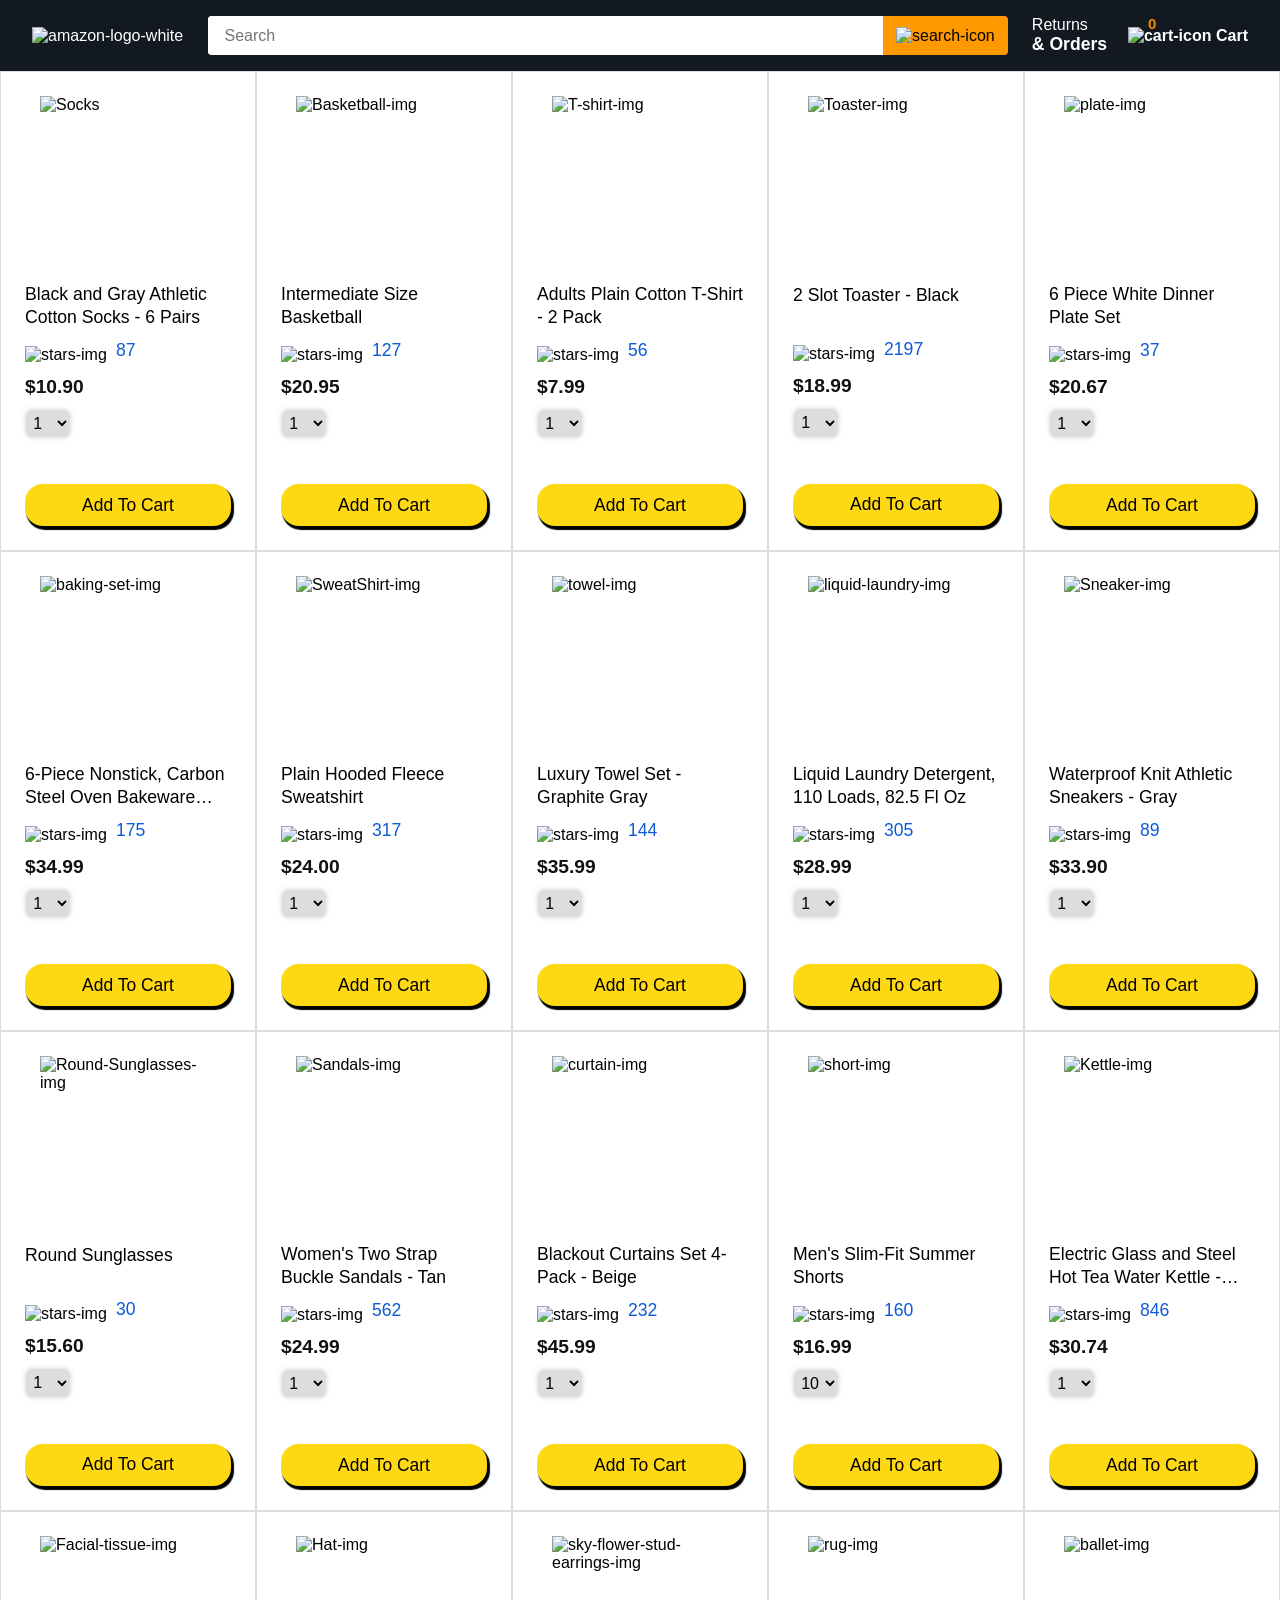
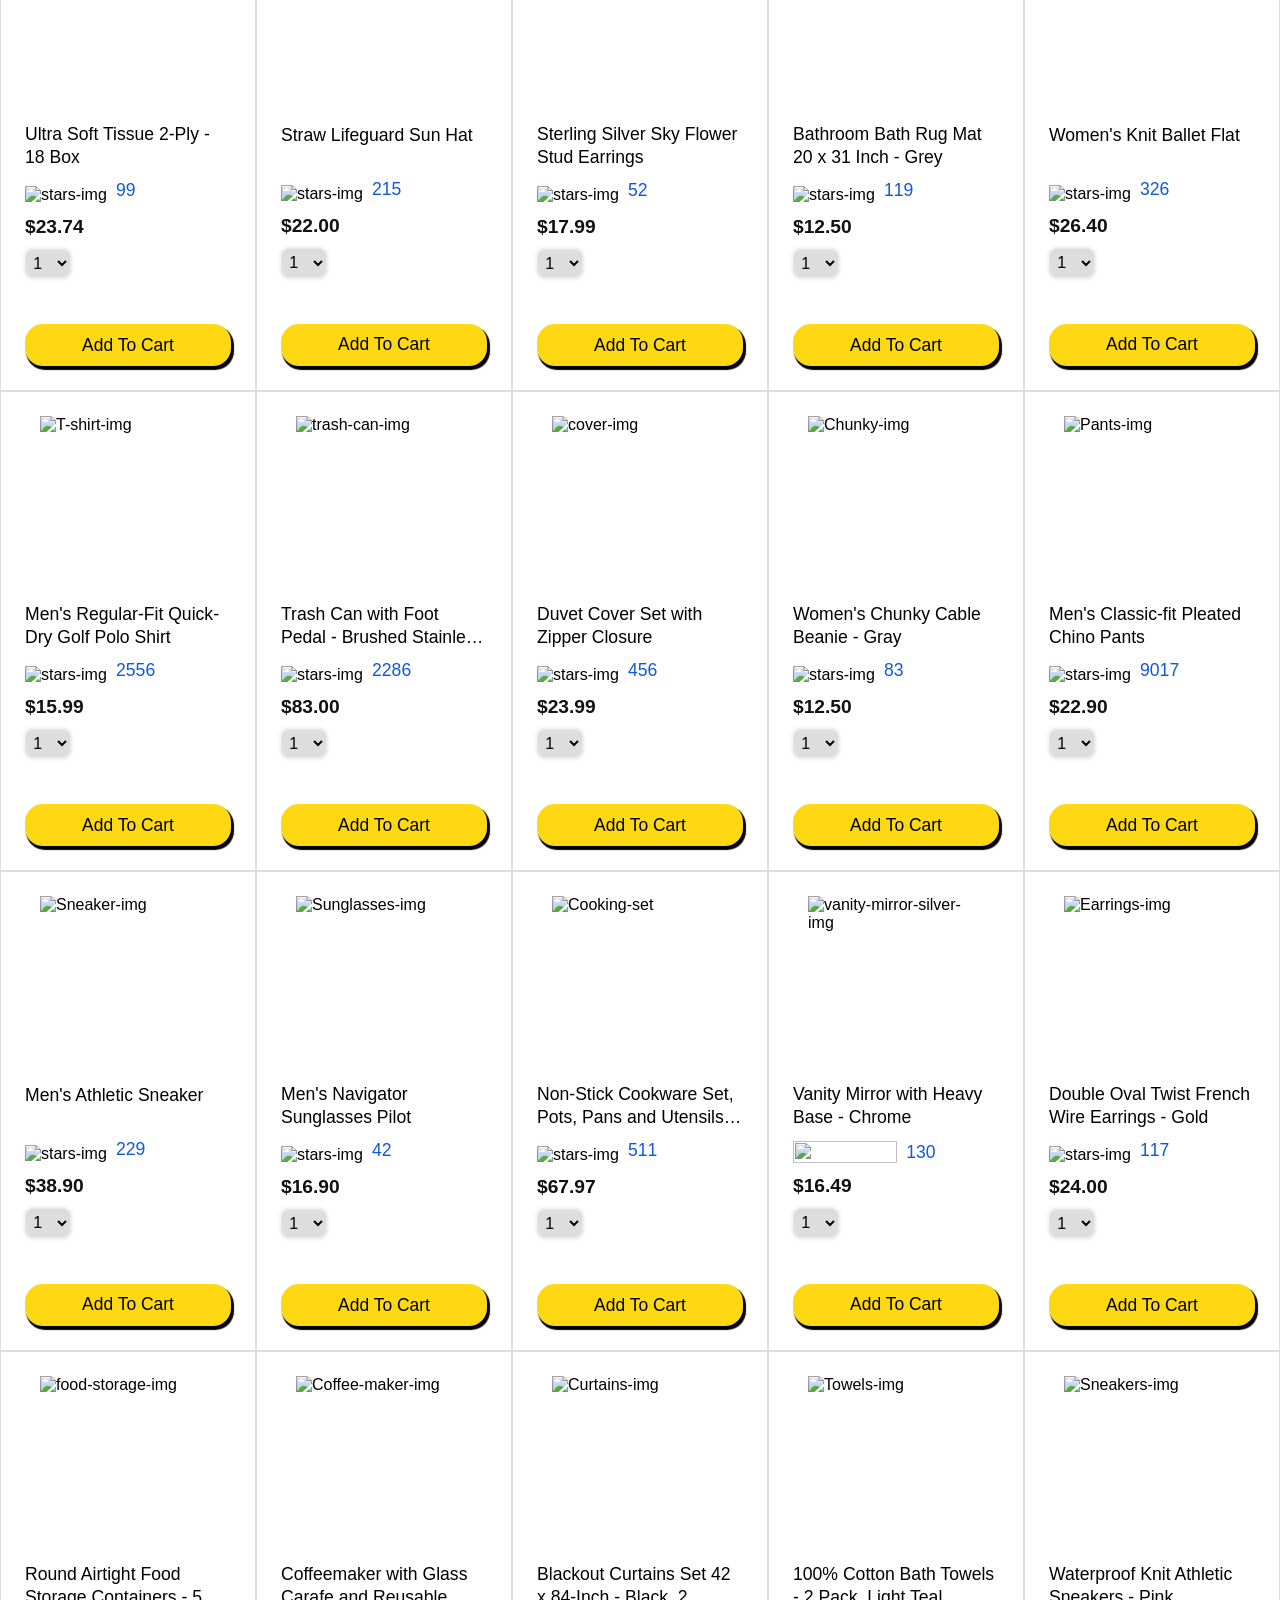
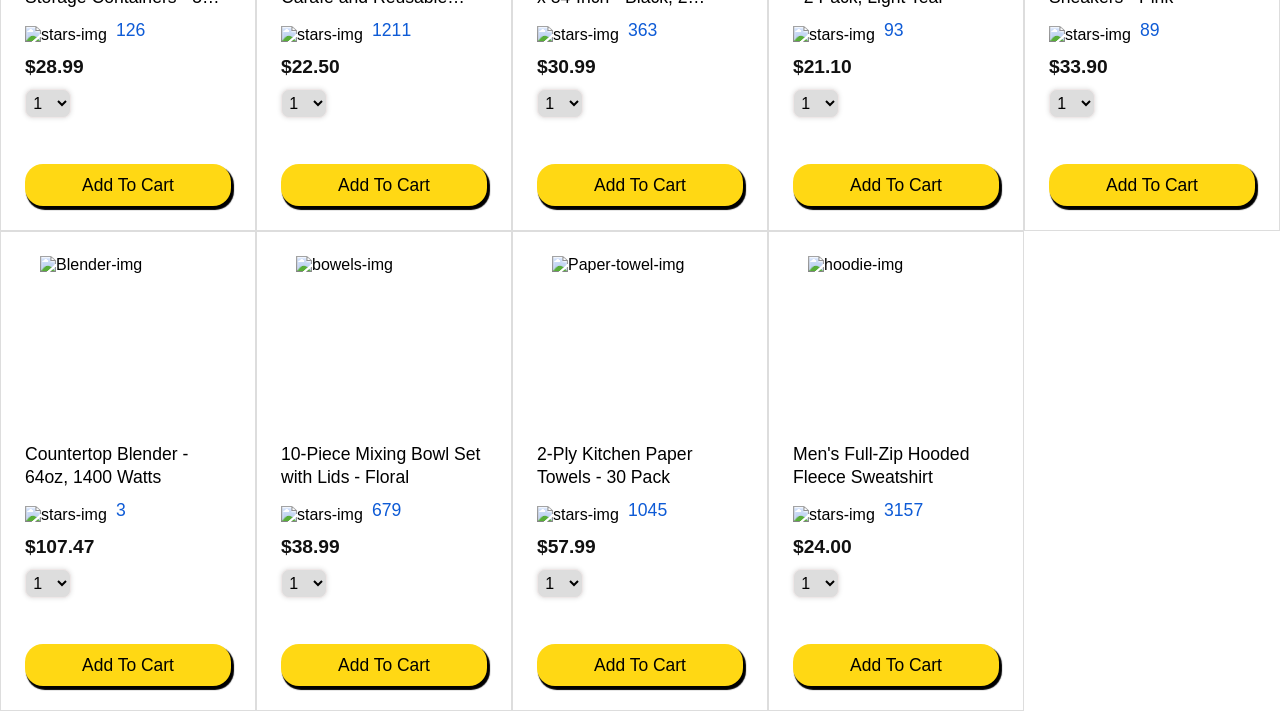
==== Amazon.html @ 8b2a402b "super simple dev amazon project" ====
<!DOCTYPE html>
<html lang="en">
<head>
    <meta charset="UTF-8">
    <meta name="viewport" content="width=device-width, initial-scale=1.0">
    <title>Amazon</title>
    <link rel="stylesheet" href="Amazon.css">
</head>
<body>
    <header>
        <a href="Amazon.html">
            <img src="https://supersimple.dev/projects/amazon/images/amazon-logo-white.png" loading="eager" alt="amazon-logo-white">
        </a>
        <div class="search-bar">
            <input type="search" name="search" placeholder="Search">
            <button>
                <img src="https://supersimple.dev/projects/amazon/images/icons/search-icon.png" loading="eager" alt="search-icon">
            </button>
        </div>
        <a href="returns.html" class="returns">
            Returns 
            <span>& Orders</span>
        </a>
        <a href="cart.html" class="cart">
            <img src="https://supersimple.dev/projects/amazon/images/icons/cart-icon.png" loading="eager" alt="cart-icon">
            <span>0</span>
            Cart
        </a>
    </header>
    <main>
        <div class="container">
            <div class="card">
                <img src="https://supersimple.dev/projects/amazon/images/products/athletic-cotton-socks-6-pairs.jpg" alt="Socks">
                <p>Black and Gray Athletic Cotton Socks - 6 Pairs</p>
                <div class="rate">
                    <img src="https://supersimple.dev/projects/amazon/images/ratings/rating-45.png" alt="stars-img">
                    <span>87</span>
                </div>
                <span>$10.90</span>
                <select>
                    <option value="1">1</option>
                    <option value="2">2</option>
                    <option value="3">3</option>
                    <option value="4">4</option>
                    <option value="5">5</option>
                    <option value="6">6</option>
                    <option value="7">7</option>
                    <option value="8">8</option>
                    <option value="9">9</option>
                    <option value="10">10</option>
                </select>
                    <button onclick="
                    addToCart();
                ">Add To Cart</button>
            </div>
            <div class="card">
                <img src="https://supersimple.dev/projects/amazon/images/products/intermediate-composite-basketball.jpg" alt="Basketball-img">
                <p>Intermediate Size Basketball</p>
                <div class="rate">
                    <img src="https://supersimple.dev/projects/amazon/images/ratings/rating-4.png" alt="stars-img">
                    <span>127</span>
                </div>
                <span>$20.95</span>
                <select>
                    <option value="1">1</option>
                    <option value="2">2</option>
                    <option value="3">3</option>
                    <option value="4">4</option>
                    <option value="5">5</option>
                    <option value="6">6</option>
                    <option value="7">7</option>
                    <option value="8">8</option>
                    <option value="9">9</option>
                    <option value="10">10</option>
                </select>
                                <button onclick="
                    addToCart();
                ">Add To Cart</button>
            </div>
            <div class="card">
                <img src="https://supersimple.dev/projects/amazon/images/products/adults-plain-cotton-tshirt-2-pack-teal.jpg" alt="T-shirt-img">
                <p>Adults Plain Cotton T-Shirt - 2 Pack</p>
                <div class="rate">
                    <img src="https://supersimple.dev/projects/amazon/images/ratings/rating-45.png" alt="stars-img">
                    <span>56</span>
                </div>
                <span>$7.99</span>
                <select>
                    <option value="1">1</option>
                    <option value="2">2</option>
                    <option value="3">3</option>
                    <option value="4">4</option>
                    <option value="5">5</option>
                    <option value="6">6</option>
                    <option value="7">7</option>
                    <option value="8">8</option>
                    <option value="9">9</option>
                    <option value="10">10</option>
                </select>
                                <button onclick="
                    addToCart();
                ">Add To Cart</button>
            </div>
            <div class="card">
                <img src="https://supersimple.dev/projects/amazon/images/products/black-2-slot-toaster.jpg" alt="Toaster-img">
                <p>2 Slot Toaster - Black</p>
                <div class="rate">
                    <img src="https://supersimple.dev/projects/amazon/images/ratings/rating-5.png" alt="stars-img">
                    <span>2197</span>
                </div>
                <span>$18.99</span>
                <select>
                    <option value="1">1</option>
                    <option value="2">2</option>
                    <option value="3">3</option>
                    <option value="4">4</option>
                    <option value="5">5</option>
                    <option value="6">6</option>
                    <option value="7">7</option>
                    <option value="8">8</option>
                    <option value="9">9</option>
                    <option value="10">10</option>
                </select>
                                <button onclick="
                    addToCart();
                ">Add To Cart</button>
            </div>
            <div class="card">
                <img src="https://supersimple.dev/projects/amazon/images/products/6-piece-white-dinner-plate-set.jpg" alt="plate-img">
                <p>6 Piece White Dinner Plate Set</p>
                <div class="rate">
                    <img src="https://supersimple.dev/projects/amazon/images/ratings/rating-4.png" alt="stars-img">
                    <span>37</span>
                </div>
                <span>$20.67</span>
                <select>
                    <option value="1">1</option>
                    <option value="2">2</option>
                    <option value="3">3</option>
                    <option value="4">4</option>
                    <option value="5">5</option>
                    <option value="6">6</option>
                    <option value="7">7</option>
                    <option value="8">8</option>
                    <option value="9">9</option>
                    <option value="10">10</option>
                </select>
                                <button onclick="
                    addToCart();
                ">Add To Cart</button>
            </div>
            <div class="card">
                <img src="https://supersimple.dev/projects/amazon/images/products/6-piece-non-stick-baking-set.webp" alt="baking-set-img">
                <p>6-Piece Nonstick, Carbon Steel Oven Bakeware Baking Set</p>
                <div class="rate">
                    <img src="https://supersimple.dev/projects/amazon/images/ratings/rating-45.png" alt="stars-img">
                    <span>175</span>
                </div>
                <span>$34.99</span>
                <select>
                    <option value="1">1</option>
                    <option value="2">2</option>
                    <option value="3">3</option>
                    <option value="4">4</option>
                    <option value="5">5</option>
                    <option value="6">6</option>
                    <option value="7">7</option>
                    <option value="8">8</option>
                    <option value="9">9</option>
                    <option value="10">10</option>
                </select>
                                <button onclick="
                    addToCart();
                ">Add To Cart</button>
            </div>
            <div class="card">
                <img src="https://supersimple.dev/projects/amazon/images/products/plain-hooded-fleece-sweatshirt-yellow.jpg" loading="lazy" alt="SweatShirt-img">
                <p>Plain Hooded Fleece Sweatshirt</p>
                <div class="rate">
                    <img src="https://supersimple.dev/projects/amazon/images/ratings/rating-45.png" loading="lazy" alt="stars-img">
                    <span>317</span>
                </div>
                <span>$24.00</span>
                <select>
                    <option value="1">1</option>
                    <option value="2">2</option>
                    <option value="3">3</option>
                    <option value="4">4</option>
                    <option value="5">5</option>
                    <option value="6">6</option>
                    <option value="7">7</option>
                    <option value="8">8</option>
                    <option value="9">9</option>
                    <option value="10">10</option>
                </select>
                                <button onclick="
                    addToCart();
                ">Add To Cart</button>
            </div>
            <div class="card">
                <img src="https://supersimple.dev/projects/amazon/images/products/luxury-tower-set-6-piece.jpg" loading="lazy" alt="towel-img">
                <p>Luxury Towel Set - Graphite Gray</p>
                <div class="rate">
                    <img src="https://supersimple.dev/projects/amazon/images/ratings/rating-45.png" loading="lazy" alt="stars-img">
                    <span>144</span>
                </div>
                <span>$35.99</span>
                <select>
                    <option value="1">1</option>
                    <option value="2">2</option>
                    <option value="3">3</option>
                    <option value="4">4</option>
                    <option value="5">5</option>
                    <option value="6">6</option>
                    <option value="7">7</option>
                    <option value="8">8</option>
                    <option value="9">9</option>
                    <option value="10">10</option>
                </select>
                                <button onclick="
                    addToCart();
                ">Add To Cart</button>
            </div>
            <div class="card">
                <img src="https://supersimple.dev/projects/amazon/images/products/liquid-laundry-detergent-plain.jpg" alt="liquid-laundry-img" loading="lazy">
                <p>Liquid Laundry Detergent, 110 Loads, 82.5 Fl Oz</p>
                <div class="rate">
                    <img src="https://supersimple.dev/projects/amazon/images/ratings/rating-45.png" alt="stars-img" loading="lazy">
                    <span>305</span>
                </div>
                <span>$28.99</span>
                <select>
                    <option value="1">1</option>
                    <option value="2">2</option>
                    <option value="3">3</option>
                    <option value="4">4</option>
                    <option value="5">5</option>
                    <option value="6">6</option>
                    <option value="7">7</option>
                    <option value="8">8</option>
                    <option value="9">9</option>
                    <option value="10">10</option>
                </select>
                                <button onclick="
                    addToCart();
                ">Add To Cart</button>
            </div>
            <div class="card">
                <img src="https://supersimple.dev/projects/amazon/images/products/knit-athletic-sneakers-gray.jpg" loading="lazy" alt="Sneaker-img">
                <p>Waterproof Knit Athletic Sneakers - Gray</p>
                <div class="rate">
                    <img src="https://supersimple.dev/projects/amazon/images/ratings/rating-4.png" alt="stars-img" loading="lazy">
                    <span>89</span>
                </div>
                <span>$33.90</span>
                <select>
                    <option value="1">1</option>
                    <option value="2">2</option>
                    <option value="3">3</option>
                    <option value="4">4</option>
                    <option value="5">5</option>
                    <option value="6">6</option>
                    <option value="7">7</option>
                    <option value="8">8</option>
                    <option value="9">9</option>
                    <option value="10">10</option>
                </select>
                    <button onclick="
                    addToCart();
                ">Add To Cart</button>
            </div>
            <div class="card">
                <img src="https://supersimple.dev/projects/amazon/images/products/round-sunglasses-black.jpg" loading="lazy" alt="Round-Sunglasses-img">
                <p>Round Sunglasses</p>
                <div class="rate">
                    <img src="https://supersimple.dev/projects/amazon/images/ratings/rating-45.png" loading="lazy" alt="stars-img">
                    <span>30</span>
                </div>
                <span>$15.60</span>
                <select>
                    <option value="1">1</option>
                    <option value="2">2</option>
                    <option value="3">3</option>
                    <option value="4">4</option>
                    <option value="5">5</option>
                    <option value="6">6</option>
                    <option value="7">7</option>
                    <option value="8">8</option>
                    <option value="9">9</option>
                    <option value="10">10</option>
                </select>
                                <button onclick="
                    addToCart();
                ">Add To Cart</button>
            </div>
            <div class="card">
                <img src="https://supersimple.dev/projects/amazon/images/products/women-beach-sandals.jpg" loading="lazy" alt="Sandals-img">
                <p>Women's Two Strap Buckle Sandals - Tan</p>
                <div class="rate">
                    <img src="https://supersimple.dev/projects/amazon/images/ratings/rating-45.png" loading="lazy" alt="stars-img">
                    <span>562</span>
                </div>
                <span>$24.99</span>
                <select>
                    <option value="1">1</option>
                    <option value="2">2</option>
                    <option value="3">3</option>
                    <option value="4">4</option>
                    <option value="5">5</option>
                    <option value="6">6</option>
                    <option value="7">7</option>
                    <option value="8">8</option>
                    <option value="9">9</option>
                    <option value="10">10</option>
                </select>
                                <button onclick="
                    addToCart();
                ">Add To Cart</button>
            </div>
            <div class="card appear">
                <img src="https://supersimple.dev/projects/amazon/images/products/blackout-curtain-set-beige.webp" loading="lazy" alt="curtain-img">
                <p>Blackout Curtains Set 4-Pack - Beige</p>
                <div class="rate">
                    <img src="https://supersimple.dev/projects/amazon/images/ratings/rating-45.png" loading="lazy" alt="stars-img">
                    <span>232</span>
                </div>
                <span>$45.99</span>
                <select>
                    <option value="1">1</option>
                    <option value="2">2</option>
                    <option value="3">3</option>
                    <option value="4">4</option>
                    <option value="5">5</option>
                    <option value="6">6</option>
                    <option value="7">7</option>
                    <option value="8">8</option>
                    <option value="9">9</option>
                    <option value="10">10</option>
                </select>
                                <button onclick="
                    addToCart();
                ">Add To Cart</button>
            </div>
            <div class="card appear">
                <img src="https://supersimple.dev/projects/amazon/images/products/men-slim-fit-summer-shorts-gray.jpg" loading="lazy" alt="short-img">
                <p>Men's Slim-Fit Summer Shorts</p>
                <div class="rate">
                    <img src="https://supersimple.dev/projects/amazon/images/ratings/rating-4.png" loading="lazy" alt="stars-img">
                    <span>160</span>
                </div>
                <span>$16.99</span>
                <select>
                    <option value="1">10</option>
                    <option value="2">10</option>
                    <option value="3">10</option>
                    <option value="4">10</option>
                    <option value="5">10</option>
                    <option value="6">10</option>
                    <option value="7">10</option>
                    <option value="8">10</option>
                    <option value="9">10</option>
                    <option value="10">10</option>
                </select>
                                <button onclick="
                    addToCart();
                ">Add To Cart</button>
            </div>
            <div class="card appear">
                <img src="https://supersimple.dev/projects/amazon/images/products/electric-glass-and-steel-hot-water-kettle.webp" alt="Kettle-img" loading="lazy">
                <p>Electric Glass and Steel Hot Tea Water Kettle - 1.7-Liter</p>
                <div class="rate">
                    <img src="https://supersimple.dev/projects/amazon/images/ratings/rating-5.png" loading="lazy" alt="stars-img">
                    <span>846</span>
                </div>
                <span>$30.74</span>
                <select>
                    <option value="1">1</option>
                    <option value="2">2</option>
                    <option value="3">3</option>
                    <option value="4">4</option>
                    <option value="5">5</option>
                    <option value="6">6</option>
                    <option value="7">7</option>
                    <option value="8">8</option>
                    <option value="9">9</option>
                    <option value="10">10</option>
                </select>
                    <button onclick="
                    addToCart();
                ">Add To Cart</button>
            </div>
            <div class="card appear">
                <img src="https://supersimple.dev/projects/amazon/images/products/facial-tissue-2-ply-18-boxes.jpg" alt="Facial-tissue-img" loading="lazy">
                <p>Ultra Soft Tissue 2-Ply - 18 Box</p>
                <div class="rate">
                    <img src="https://supersimple.dev/projects/amazon/images/ratings/rating-4.png" loading="lazy" alt="stars-img">
                    <span>99</span>
                </div>
                <span>$23.74</span>
                <select>
                    <option value="1">1</option>
                    <option value="2">2</option>
                    <option value="3">3</option>
                    <option value="4">4</option>
                    <option value="5">5</option>
                    <option value="6">6</option>
                    <option value="7">7</option>
                    <option value="8">8</option>
                    <option value="9">9</option>
                    <option value="10">10</option>
                </select>
                    <button onclick="
                    addToCart();
                ">Add To Cart</button>
            </div>
            <div class="card appear">
                <img src="https://supersimple.dev/projects/amazon/images/products/straw-sunhat.webp" loading="lazy" alt="Hat-img">
                <p>Straw Lifeguard Sun Hat</p>
                <div class="rate">
                    <img src="https://supersimple.dev/projects/amazon/images/ratings/rating-4.png" loading="lazy" alt="stars-img">
                    <span>215</span>
                </div>
                <span>$22.00</span>
                <select>
                    <option value="1">1</option>
                    <option value="2">2</option>
                    <option value="3">3</option>
                    <option value="4">4</option>
                    <option value="5">5</option>
                    <option value="6">6</option>
                    <option value="7">7</option>
                    <option value="8">8</option>
                    <option value="9">9</option>
                    <option value="10">10</option>
                </select>
                    <button onclick="
                    addToCart();
                ">Add To Cart</button>
            </div>
            <div class="card appear">
                <img src="https://supersimple.dev/projects/amazon/images/products/sky-flower-stud-earrings.webp" alt="sky-flower-stud-earrings-img" loading="lazy">
                <p>Sterling Silver Sky Flower Stud Earrings</p>
                <div class="rate">
                    <img src="https://supersimple.dev/projects/amazon/images/ratings/rating-45.png" loading="lazy" alt="stars-img">
                    <span>52</span>
                </div>
                <span>$17.99</span>
                <select>
                    <option value="1">1</option>
                    <option value="2">2</option>
                    <option value="3">3</option>
                    <option value="4">4</option>
                    <option value="5">5</option>
                    <option value="6">6</option>
                    <option value="7">7</option>
                    <option value="8">8</option>
                    <option value="9">9</option>
                    <option value="10">10</option>
                </select>
                    <button onclick="
                    addToCart();
                ">Add To Cart</button>
            </div>
            <div class="card appear">
                <img src="https://supersimple.dev/projects/amazon/images/products/bathroom-rug.jpg" loading="lazy" alt="rug-img">
                <p>Bathroom Bath Rug Mat 20 x 31 Inch - Grey</p>
                <div class="rate">
                    <img src="https://supersimple.dev/projects/amazon/images/ratings/rating-45.png" loading="lazy" alt="stars-img">
                    <span>119</span>
                </div>
                <span>$12.50</span>
                <select>
                    <option value="1">1</option>
                    <option value="2">2</option>
                    <option value="3">3</option>
                    <option value="4">4</option>
                    <option value="5">5</option>
                    <option value="6">6</option>
                    <option value="7">7</option>
                    <option value="8">8</option>
                    <option value="9">9</option>
                    <option value="10">10</option>
                </select>
                                <button onclick="
                    addToCart();
                ">Add To Cart</button>
            </div>
            <div class="card appear">
                <img src="https://supersimple.dev/projects/amazon/images/products/women-knit-ballet-flat-black.jpg" loading="lazy" alt="ballet-img">
                <p>Women's Knit Ballet Flat</p>
                <div class="rate">
                    <img src="https://supersimple.dev/projects/amazon/images/ratings/rating-4.png" loading="lazy" alt="stars-img">
                    <span>326</span>
                </div>
                <span>$26.40</span>
                <select>
                    <option value="1">1</option>
                    <option value="2">2</option>
                    <option value="3">3</option>
                    <option value="4">4</option>
                    <option value="5">5</option>
                    <option value="6">6</option>
                    <option value="7">7</option>
                    <option value="8">8</option>
                    <option value="9">9</option>
                    <option value="10">10</option>
                </select>
                                <button onclick="
                    addToCart();
                ">Add To Cart</button>
            </div>
            <div class="card appear">
                <img src="https://supersimple.dev/projects/amazon/images/products/men-golf-polo-t-shirt-blue.jpg" loading="lazy" alt="T-shirt-img">
                <p>Men's Regular-Fit Quick-Dry Golf Polo Shirt</p>
                <div class="rate">
                    <img src="https://supersimple.dev/projects/amazon/images/ratings/rating-45.png" loading="lazy" alt="stars-img">
                    <span>2556</span>
                </div>
                <span>$15.99</span>
                <select>
                    <option value="1">1</option>
                    <option value="2">2</option>
                    <option value="3">3</option>
                    <option value="4">4</option>
                    <option value="5">5</option>
                    <option value="6">6</option>
                    <option value="7">7</option>
                    <option value="8">8</option>
                    <option value="9">9</option>
                    <option value="10">10</option>
                </select>
                                <button onclick="
                    addToCart();
                ">Add To Cart</button>
            </div>
            <div class="card appear">
                <img src="https://supersimple.dev/projects/amazon/images/products/trash-can-with-foot-pedal-50-liter.jpg" alt="trash-can-img" loading="lazy">
                <p>Trash Can with Foot Pedal - Brushed Stainless Steel</p>
                <div class="rate">
                    <img src="https://supersimple.dev/projects/amazon/images/ratings/rating-45.png" loading="lazy" alt="stars-img">
                    <span>2286</span>
                </div>
                <span>$83.00</span>
                <select>
                    <option value="1">1</option>
                    <option value="2">2</option>
                    <option value="3">3</option>
                    <option value="4">4</option>
                    <option value="5">5</option>
                    <option value="6">6</option>
                    <option value="7">7</option>
                    <option value="8">8</option>
                    <option value="9">9</option>
                    <option value="10">10</option>
                </select>
                                <button onclick="
                    addToCart();
                ">Add To Cart</button>
            </div>
            <div class="card appear">
                <img src="https://supersimple.dev/projects/amazon/images/products/duvet-cover-set-blue-twin.jpg" loading="lazy" alt="cover-img">
                <p>Duvet Cover Set with Zipper Closure</p>
                <div class="rate">
                    <img src="https://supersimple.dev/projects/amazon/images/ratings/rating-4.png" loading="lazy" alt="stars-img">
                    <span>456</span>
                </div>
                <span>$23.99</span>
                <select>
                    <option value="1">1</option>
                    <option value="2">2</option>
                    <option value="3">3</option>
                    <option value="4">4</option>
                    <option value="5">5</option>
                    <option value="6">6</option>
                    <option value="7">7</option>
                    <option value="8">8</option>
                    <option value="9">9</option>
                    <option value="10">10</option>
                </select>
                                <button onclick="
                    addToCart();
                ">Add To Cart</button>
            </div>
            <div class="card appear">
                <img src="https://supersimple.dev/projects/amazon/images/products/women-chunky-beanie-gray.webp" loading="lazy" alt="Chunky-img">
                <p>Women's Chunky Cable Beanie - Gray</p>
                <div class="rate">
                    <img src="https://supersimple.dev/projects/amazon/images/ratings/rating-5.png" loading="lazy" alt="stars-img">
                    <span>83</span>
                </div>
                <span>$12.50</span>
                <select>
                    <option value="1">1</option>
                    <option value="2">2</option>
                    <option value="3">3</option>
                    <option value="4">4</option>
                    <option value="5">5</option>
                    <option value="6">6</option>
                    <option value="7">7</option>
                    <option value="8">8</option>
                    <option value="9">9</option>
                    <option value="10">10</option>
                </select>
                                <button onclick="
                    addToCart();
                ">Add To Cart</button>
            </div>
            <div class="card appear">
                <img src="https://supersimple.dev/projects/amazon/images/products/men-chino-pants-beige.jpg" loading="lazy" alt="Pants-img">
                <p>Men's Classic-fit Pleated Chino Pants</p>
                <div class="rate">
                    <img src="https://supersimple.dev/projects/amazon/images/ratings/rating-45.png" loading="lazy" alt="stars-img">
                    <span>9017</span>
                </div>
                <span>$22.90</span>
                <select>
                    <option value="1">1</option>
                    <option value="2">2</option>
                    <option value="3">3</option>
                    <option value="4">4</option>
                    <option value="5">5</option>
                    <option value="6">6</option>
                    <option value="7">7</option>
                    <option value="8">8</option>
                    <option value="9">9</option>
                    <option value="10">10</option>
                </select>
                                <button onclick="
                    addToCart();
                ">Add To Cart</button>
            </div>
            <div class="card appear">
                <img src="https://supersimple.dev/projects/amazon/images/products/men-athletic-shoes-green.jpg" loading="lazy" alt="Sneaker-img">
                <p>Men's Athletic Sneaker</p>
                <div class="rate">
                    <img src="https://supersimple.dev/projects/amazon/images/ratings/rating-4.png" loading="lazy" alt="stars-img">
                    <span>229</span>
                </div>
                <span>$38.90</span>
                <select>
                    <option value="1">1</option>
                    <option value="2">2</option>
                    <option value="3">3</option>
                    <option value="4">4</option>
                    <option value="5">5</option>
                    <option value="6">6</option>
                    <option value="7">7</option>
                    <option value="8">8</option>
                    <option value="9">9</option>
                    <option value="10">10</option>
                </select>
                                <button onclick="
                    addToCart();
                ">Add To Cart</button>
            </div>
            <div class="card appear">
                <img src="https://supersimple.dev/projects/amazon/images/products/men-navigator-sunglasses-brown.jpg" alt="Sunglasses-img" loading="lazy">
                <p>Men's Navigator Sunglasses Pilot</p>
                <div class="rate">
                    <img src="https://supersimple.dev/projects/amazon/images/ratings/rating-35.png" loading="lazy" alt="stars-img">
                    <span>42</span>
                </div>
                <span>$16.90</span>
                <select>
                    <option value="1">1</option>
                    <option value="2">2</option>
                    <option value="3">3</option>
                    <option value="4">4</option>
                    <option value="5">5</option>
                    <option value="6">6</option>
                    <option value="7">7</option>
                    <option value="8">8</option>
                    <option value="9">9</option>
                    <option value="10">10</option>
                </select>
                                <button onclick="
                    addToCart();
                ">Add To Cart</button>
            </div>
            <div class="card appear">
                <img src="https://supersimple.dev/projects/amazon/images/products/non-stick-cooking-set-15-pieces.webp" alt="Cooking-set" loading="lazy">
                <p>Non-Stick Cookware Set, Pots, Pans and Utensils - 15 Pieces</p>
                <div class="rate">
                    <img src="https://supersimple.dev/projects/amazon/images/ratings/rating-45.png" loading="lazy" alt="stars-img">
                    <span>511</span>
                </div>
                <span>$67.97</span>
                <select>
                    <option value="1">1</option>
                    <option value="2">2</option>
                    <option value="3">3</option>
                    <option value="4">4</option>
                    <option value="5">5</option>
                    <option value="6">6</option>
                    <option value="7">7</option>
                    <option value="8">8</option>
                    <option value="9">9</option>
                    <option value="10">10</option>
                </select>
                                <button onclick="
                    addToCart();
                ">Add To Cart</button>
            </div>
            <div class="card appear">
                <img src="https://supersimple.dev/projects/amazon/images/products/vanity-mirror-silver.jpg" alt="vanity-mirror-silver-img" loading="lazy">
                <p>Vanity Mirror with Heavy Base - Chrome</p>
                <div class="rate">
                    <img src="https://supersimple.dev/projects/amazon/images/ratings/rating-45.png" loading="lazy" alt="">
                    <span>130</span>
                </div>
                <span>$16.49</span>
                <select>
                    <option value="1">1</option>
                    <option value="2">2</option>
                    <option value="3">3</option>
                    <option value="4">4</option>
                    <option value="5">5</option>
                    <option value="6">6</option>
                    <option value="7">7</option>
                    <option value="8">8</option>
                    <option value="9">9</option>
                    <option value="10">10</option>
                </select>
                                <button onclick="
                    addToCart();
                ">Add To Cart</button>
            </div>
            <div class="card appear">
                <img src="https://supersimple.dev/projects/amazon/images/products/double-elongated-twist-french-wire-earrings.webp" alt="Earrings-img" loading="lazy">
                <p>Double Oval Twist French Wire Earrings - Gold</p>
                <div class="rate">
                    <img src="https://supersimple.dev/projects/amazon/images/ratings/rating-45.png" loading="lazy" alt="stars-img">
                    <span>117</span>
                </div>
                <span>$24.00</span>
                <select>
                    <option value="1">1</option>
                    <option value="2">2</option>
                    <option value="3">3</option>
                    <option value="4">4</option>
                    <option value="5">5</option>
                    <option value="6">6</option>
                    <option value="7">7</option>
                    <option value="8">8</option>
                    <option value="9">9</option>
                    <option value="10">10</option>
                </select>
                                <button onclick="
                    addToCart();
                ">Add To Cart</button>
            </div>
            <div class="card appear">
                <img src="https://supersimple.dev/projects/amazon/images/products/round-airtight-food-storage-containers.jpg" alt="food-storage-img" loading="lazy">
                <p>Round Airtight Food Storage Containers - 5 Piece</p>
                <div class="rate">
                    <img src="https://supersimple.dev/projects/amazon/images/ratings/rating-4.png" loading="lazy" alt="stars-img">
                    <span>126</span>
                </div>
                <span>$28.99</span>
                <select>
                    <option value="1">1</option>
                    <option value="2">2</option>
                    <option value="3">3</option>
                    <option value="4">4</option>
                    <option value="5">5</option>
                    <option value="6">6</option>
                    <option value="7">7</option>
                    <option value="8">8</option>
                    <option value="9">9</option>
                    <option value="10">10</option>
                </select>
                                <button onclick="
                    addToCart();
                ">Add To Cart</button>
            </div>
            <div class="card appear">
                <img src="https://supersimple.dev/projects/amazon/images/products/coffeemaker-with-glass-carafe-black.jpg" alt="Coffee-maker-img" loading="lazy">
                <p>Coffeemaker with Glass Carafe and Reusable Filter - 25 Oz, Black</p>
                <div class="rate">
                    <img src="https://supersimple.dev/projects/amazon/images/ratings/rating-45.png" loading="lazy" alt="stars-img">
                    <span>1211</span>
                </div>
                <span>$22.50</span>
                <select>
                    <option value="1">1</option>
                    <option value="2">2</option>
                    <option value="3">3</option>
                    <option value="4">4</option>
                    <option value="5">5</option>
                    <option value="6">6</option>
                    <option value="7">7</option>
                    <option value="8">8</option>
                    <option value="9">9</option>
                    <option value="10">10</option>
                </select>
                                <button onclick="
                    addToCart();
                ">Add To Cart</button>
            </div>
            <div class="card appear">
                <img src="https://supersimple.dev/projects/amazon/images/products/blackout-curtains-black.jpg" loading="lazy" alt="Curtains-img">
                <p>Blackout Curtains Set 42 x 84-Inch - Black, 2 Panels</p>
                <div class="rate">
                    <img src="https://supersimple.dev/projects/amazon/images/ratings/rating-45.png" loading="lazy" alt="stars-img">
                    <span>363</span>
                </div>
                <span>$30.99</span>
                <select>
                    <option value="1">1</option>
                    <option value="2">2</option>
                    <option value="3">3</option>
                    <option value="4">4</option>
                    <option value="5">5</option>
                    <option value="6">6</option>
                    <option value="7">7</option>
                    <option value="8">8</option>
                    <option value="9">9</option>
                    <option value="10">10</option>
                </select>
                                <button onclick="
                    addToCart();
                ">Add To Cart</button>
            </div>
            <div class="card appear">
                <img src="https://supersimple.dev/projects/amazon/images/products/cotton-bath-towels-teal.webp" loading="lazy" alt="Towels-img">
                <p>100% Cotton Bath Towels - 2 Pack, Light Teal</p>
                <div class="rate">
                    <img src="https://supersimple.dev/projects/amazon/images/ratings/rating-45.png" loading="lazy" alt="stars-img">
                    <span>93</span>
                </div>
                <span>$21.10</span>
                <select>
                    <option value="1">1</option>
                    <option value="2">2</option>
                    <option value="3">3</option>
                    <option value="4">4</option>
                    <option value="5">5</option>
                    <option value="6">6</option>
                    <option value="7">7</option>
                    <option value="8">8</option>
                    <option value="9">9</option>
                    <option value="10">10</option>
                </select>
                                <button onclick="
                    addToCart();
                ">Add To Cart</button>
            </div>
            <div class="card appear">
                <img src="https://supersimple.dev/projects/amazon/images/products/knit-athletic-sneakers-pink.webp" loading="lazy" alt="Sneakers-img">
                <p>Waterproof Knit Athletic Sneakers - Pink</p>
                <div class="rate">
                    <img src="https://supersimple.dev/projects/amazon/images/ratings/rating-4.png" loading="lazy" alt="stars-img">
                    <span>89</span>
                </div>
                <span>$33.90</span>
                <select>
                    <option value="1">1</option>
                    <option value="2">2</option>
                    <option value="3">3</option>
                    <option value="4">4</option>
                    <option value="5">5</option>
                    <option value="6">6</option>
                    <option value="7">7</option>
                    <option value="8">8</option>
                    <option value="9">9</option>
                    <option value="10">10</option>
                </select>
                                <button onclick="
                    addToCart();
                ">Add To Cart</button>
            </div>
            <div class="card appear">
                <img src="https://supersimple.dev/projects/amazon/images/products/countertop-blender-64-oz.jpg" loading="lazy" alt="Blender-img">
                <p>Countertop Blender - 64oz, 1400 Watts</p>
                <div class="rate">
                    <img src="https://supersimple.dev/projects/amazon/images/ratings/rating-4.png" loading="lazy" alt="stars-img">
                    <span>3</span>
                </div>
                <span>$107.47</span>
                <select>
                    <option value="1">1</option>
                    <option value="2">2</option>
                    <option value="3">3</option>
                    <option value="4">4</option>
                    <option value="5">5</option>
                    <option value="6">6</option>
                    <option value="7">7</option>
                    <option value="8">8</option>
                    <option value="9">9</option>
                    <option value="10">10</option>
                </select>
                                <button onclick="
                    addToCart();
                ">Add To Cart</button>
            </div>
            <div class="card appear">
                <img src="https://supersimple.dev/projects/amazon/images/products/floral-mixing-bowl-set.jpg" loading="lazy" alt="bowels-img">
                <p>10-Piece Mixing Bowl Set with Lids - Floral</p>
                <div class="rate">
                    <img src="https://supersimple.dev/projects/amazon/images/ratings/rating-5.png" loading="lazy" alt="stars-img">
                    <span>679</span>
                </div>
                <span>$38.99</span>
                <select>
                    <option value="1">1</option>
                    <option value="2">2</option>
                    <option value="3">3</option>
                    <option value="4">4</option>
                    <option value="5">5</option>
                    <option value="6">6</option>
                    <option value="7">9</option>
                    <option value="8">7</option>
                    <option value="9">8</option>
                    <option value="10">10</option>
                </select>
                <button onclick="
                    addToCart();
                ">Add To Cart</button>
            </div>
            <div class="card appear">
                <img src="https://supersimple.dev/projects/amazon/images/products/kitchen-paper-towels-30-pack.jpg" alt="Paper-towel-img" loading="lazy">
                <p>2-Ply Kitchen Paper Towels - 30 Pack</p>
                <div class="rate">
                    <img src="https://supersimple.dev/projects/amazon/images/ratings/rating-45.png" loading="lazy" alt="stars-img">
                    <span>1045</span>
                </div>
                <span>$57.99</span>
                <select>
                    <option value="1">1</option>
                    <option value="2">2</option>
                    <option value="3">3</option>
                    <option value="4">4</option>
                    <option value="5">5</option>
                    <option value="6">6</option>
                    <option value="7">7</option>
                    <option value="8">8</option>
                    <option value="9">9</option>
                    <option value="10">10</option>
                </select>
                <button onclick="
                    addToCart();
                ">Add To Cart</button>
            </div>
            <div class="card appear">
                <img src="https://supersimple.dev/projects/amazon/images/products/men-cozy-fleece-zip-up-hoodie-red.jpg" alt="hoodie-img" loading="lazy">
                <p>Men's Full-Zip Hooded Fleece Sweatshirt</p>
                <div class="rate">
                    <img src="https://supersimple.dev/projects/amazon/images/ratings/rating-45.png" loading="lazy" alt="stars-img">
                    <span>3157</span>
                </div>
                <span>$24.00</span>
                <select>
                    <option value="1">1</option>
                    <option value="2">2</option>
                    <option value="3">3</option>
                    <option value="4">4</option>
                    <option value="5">5</option>
                    <option value="6">6</option>
                    <option value="7">7</option>
                    <option value="8">8</option>
                    <option value="9">9</option>
                    <option value="10">10</option>
                </select>
                    <button onclick="
                    addToCart();
                ">Add To Cart</button>
            </div>
        </div>
    </main>
    <script src="amazon.js" defer></script>
</body>
</html>
---- Amazon.css ----
* {
  margin: 0;
  padding: 0;
  box-sizing: border-box;
  text-rendering: tabular-nums;
}

select,
button,
input {
  font: inherit;
}

:root {
  --main-used-color: hsl(49, 100%, 48%);
  --secondary-color: #FF9900;
  --header-background-color: #131921;
  --hover-color: hsl(50, 85%, 48%);
  --text-color: #111;
  --box-shadow: hsl(50, 100%, 48%);
  font-family: Arial, Helvetica, sans-serif;
}

html {
  scroll-behavior: smooth;
}

body {
  min-height: 100vh;
}

.appear {
  animation: appearOnScrolling;
  animation-timeline: view(97% 0);
}

@keyframes appearOnScrolling {
  from {
    opacity: 0;
    transform: translateY(3rem);
  }
  to {
    transform: translateY(0);
    opacity: 1;
  }
}

/* End Of Global Rules */

header {
  background-color: var(--header-background-color);
  min-height: 66.39px;
  max-height: 80px;
  padding: 1rem;
  padding-inline: clamp(1.1rem,3vw,2rem);
  color: #fff;
  display: flex;
  gap: clamp(.7rem,3vw,1.3rem);
  justify-content: space-between;
  a {
    height: stretch;
    align-content: center;
    color: white;
    text-decoration: none;
  }
}

header img {
  height: 1.9rem;
}

.search-bar {
  width: clamp(25rem,80vw,50rem);
  overflow: hidden;
  border-radius: 4px;
  margin-inline: auto;
  transition: outline-color .3s;
  display: flex;
  outline: 3px solid transparent;
  &:has(input:focus) {
    outline-color: var(--secondary-color);
  }
  button {
    flex: 0 1 auto;
    height: 100%;
    width: fit-content;
    max-height: 100%;
    padding: .2rem .8rem;
    background-color: var(--secondary-color);
    transition: background-color .3s,box-shadow .3s;
    border: 0;
    cursor: pointer;
    &:active {
      box-shadow: 0 3px 5px 1px rgba(0, 0, 0, 0.397) inset;
    }
    &:hover {
      background-color: #fdb953;
    }
  }
  input {
    outline: 0;
    border: 1px solid white;
    margin-right: -2px;
    padding-inline: 1rem;
    font-size: 1rem;
    flex: 1 1 auto;
  }
}

.search-bar img {
  height: 1.4rem;
}

.returns {
  span {
    font-size: clamp(.6rem,2vw,1.1rem);
    font-weight: 600;
    display: block;
  }
}

.cart {
  position: relative;
  font-weight: 700;
  text-align: center;
  span {
    color: rgb(240, 136, 4);
    font-size: 15px;
    font-weight: 700;
    position: absolute;
    top: -1px;
    left: clamp(10px,2vw,20px);
    text-align: center;
    font-weight: 600;
  }
}

main .container {
  display: grid;
  grid-template-columns: repeat(auto-fit,minmax(220px,1fr));
  grid-auto-rows: 480px;
  max-width: 1500px;
  perspective: 600px;
}

.card {
  display: grid;
  padding: 1.5rem;
  gap: .6rem;
  border: 1px solid #ddd;
}

.card > img {
  width: 11rem;
  aspect-ratio: 1;
  object-fit: contain;
  justify-self: center;
}

.rate > img {
  width: 6.5rem;
  height: 22px;
  vertical-align: sub;
}

.rate > span {
  color: #0e5bd6;
  cursor: pointer;
  font-weight: 500;
  font-size: 1.1rem;
  margin-left: .3rem;
}

.card p {
  font-size: 1.1rem;
  text-overflow: ellipsis;
  overflow: hidden;
  display: -webkit-box;
  -webkit-line-clamp: 2;
  -o-line-clamp: 2;
  -moz-line-clamp: 2;
  line-clamp: 2;
  min-height: 4.5ch;
  -webkit-box-orient: vertical;
  font-weight: 500;
  overflow: hidden;
  line-height: 1.3;
}

.card > span {
  color: var(--text-color);
  font-size: 1.2rem;
  font-weight: 800;
}

select {
  background-color: #ddd;
  width: fit-content;
  padding: .2rem;
  margin-bottom: 2.3rem;
  border-radius: 8px;
  cursor: pointer;
  border: 1px solid #eee7e7;
  box-shadow: 0 0 5px 0 #ddd;
  outline: 2px solid transparent;
  transition: outline-color .3s;
}

.card button {
  background-color: hsl(50, 100%, 54%);
  border-radius: 18px;
  padding: .6rem 1rem;
  font-size: 1.09rem;
  font-weight: 500;
  border: 0;
  outline-color: transparent;
  cursor: pointer;
  transition: background-color .3s, box-shadow .3s;
  box-shadow: 2px 3px 1px 1px;
  &:active {
    box-shadow: 2px 2px 1px 1px  , 0 3px 5px 1px rgba(111, 111, 112, 0.466) inset;
    background-color: hsl(50, 85%, 40%);
  }

  &:hover {
    background-color: var(--hover-color);
  }
}
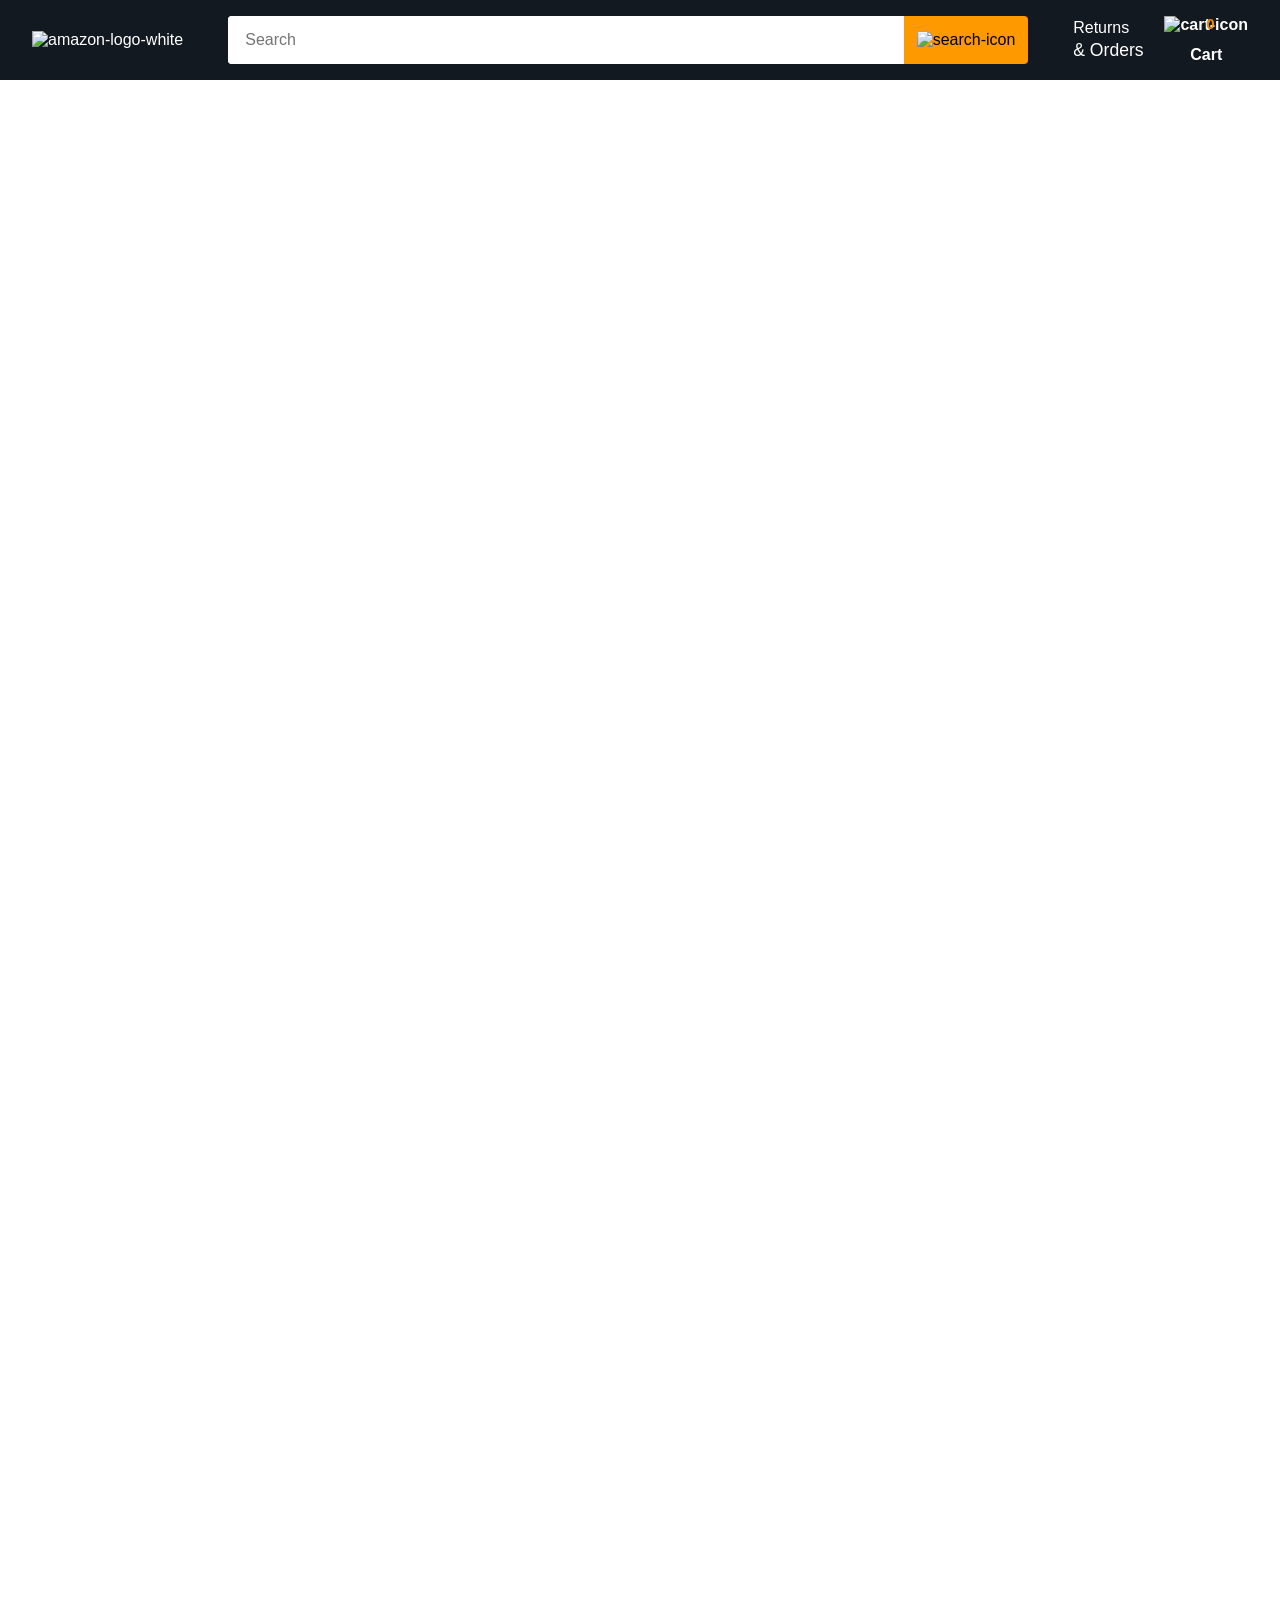
==== commit 931036dd: "Add Products By JS | Remove Items from HTML | Add Product Button" ====
--- a/Amazon.html
+++ b/Amazon.html
@@ -29,942 +29,30 @@
     </header>
     <main>
         <div class="container">
-            <div class="card">
-                <img src="https://supersimple.dev/projects/amazon/images/products/athletic-cotton-socks-6-pairs.jpg" alt="Socks">
-                <p>Black and Gray Athletic Cotton Socks - 6 Pairs</p>
-                <div class="rate">
-                    <img src="https://supersimple.dev/projects/amazon/images/ratings/rating-45.png" alt="stars-img">
-                    <span>87</span>
-                </div>
-                <span>$10.90</span>
-                <select>
-                    <option value="1">1</option>
-                    <option value="2">2</option>
-                    <option value="3">3</option>
-                    <option value="4">4</option>
-                    <option value="5">5</option>
-                    <option value="6">6</option>
-                    <option value="7">7</option>
-                    <option value="8">8</option>
-                    <option value="9">9</option>
-                    <option value="10">10</option>
-                </select>
-                    <button onclick="
-                    addToCart();
-                ">Add To Cart</button>
-            </div>
-            <div class="card">
-                <img src="https://supersimple.dev/projects/amazon/images/products/intermediate-composite-basketball.jpg" alt="Basketball-img">
-                <p>Intermediate Size Basketball</p>
-                <div class="rate">
-                    <img src="https://supersimple.dev/projects/amazon/images/ratings/rating-4.png" alt="stars-img">
-                    <span>127</span>
-                </div>
-                <span>$20.95</span>
-                <select>
-                    <option value="1">1</option>
-                    <option value="2">2</option>
-                    <option value="3">3</option>
-                    <option value="4">4</option>
-                    <option value="5">5</option>
-                    <option value="6">6</option>
-                    <option value="7">7</option>
-                    <option value="8">8</option>
-                    <option value="9">9</option>
-                    <option value="10">10</option>
-                </select>
-                                <button onclick="
-                    addToCart();
-                ">Add To Cart</button>
-            </div>
-            <div class="card">
-                <img src="https://supersimple.dev/projects/amazon/images/products/adults-plain-cotton-tshirt-2-pack-teal.jpg" alt="T-shirt-img">
-                <p>Adults Plain Cotton T-Shirt - 2 Pack</p>
-                <div class="rate">
-                    <img src="https://supersimple.dev/projects/amazon/images/ratings/rating-45.png" alt="stars-img">
-                    <span>56</span>
-                </div>
-                <span>$7.99</span>
-                <select>
-                    <option value="1">1</option>
-                    <option value="2">2</option>
-                    <option value="3">3</option>
-                    <option value="4">4</option>
-                    <option value="5">5</option>
-                    <option value="6">6</option>
-                    <option value="7">7</option>
-                    <option value="8">8</option>
-                    <option value="9">9</option>
-                    <option value="10">10</option>
-                </select>
-                                <button onclick="
-                    addToCart();
-                ">Add To Cart</button>
-            </div>
-            <div class="card">
-                <img src="https://supersimple.dev/projects/amazon/images/products/black-2-slot-toaster.jpg" alt="Toaster-img">
-                <p>2 Slot Toaster - Black</p>
-                <div class="rate">
-                    <img src="https://supersimple.dev/projects/amazon/images/ratings/rating-5.png" alt="stars-img">
-                    <span>2197</span>
-                </div>
-                <span>$18.99</span>
-                <select>
-                    <option value="1">1</option>
-                    <option value="2">2</option>
-                    <option value="3">3</option>
-                    <option value="4">4</option>
-                    <option value="5">5</option>
-                    <option value="6">6</option>
-                    <option value="7">7</option>
-                    <option value="8">8</option>
-                    <option value="9">9</option>
-                    <option value="10">10</option>
-                </select>
-                                <button onclick="
-                    addToCart();
-                ">Add To Cart</button>
-            </div>
-            <div class="card">
-                <img src="https://supersimple.dev/projects/amazon/images/products/6-piece-white-dinner-plate-set.jpg" alt="plate-img">
-                <p>6 Piece White Dinner Plate Set</p>
-                <div class="rate">
-                    <img src="https://supersimple.dev/projects/amazon/images/ratings/rating-4.png" alt="stars-img">
-                    <span>37</span>
-                </div>
-                <span>$20.67</span>
-                <select>
-                    <option value="1">1</option>
-                    <option value="2">2</option>
-                    <option value="3">3</option>
-                    <option value="4">4</option>
-                    <option value="5">5</option>
-                    <option value="6">6</option>
-                    <option value="7">7</option>
-                    <option value="8">8</option>
-                    <option value="9">9</option>
-                    <option value="10">10</option>
-                </select>
-                                <button onclick="
-                    addToCart();
-                ">Add To Cart</button>
-            </div>
-            <div class="card">
-                <img src="https://supersimple.dev/projects/amazon/images/products/6-piece-non-stick-baking-set.webp" alt="baking-set-img">
-                <p>6-Piece Nonstick, Carbon Steel Oven Bakeware Baking Set</p>
-                <div class="rate">
-                    <img src="https://supersimple.dev/projects/amazon/images/ratings/rating-45.png" alt="stars-img">
-                    <span>175</span>
-                </div>
-                <span>$34.99</span>
-                <select>
-                    <option value="1">1</option>
-                    <option value="2">2</option>
-                    <option value="3">3</option>
-                    <option value="4">4</option>
-                    <option value="5">5</option>
-                    <option value="6">6</option>
-                    <option value="7">7</option>
-                    <option value="8">8</option>
-                    <option value="9">9</option>
-                    <option value="10">10</option>
-                </select>
-                                <button onclick="
-                    addToCart();
-                ">Add To Cart</button>
-            </div>
-            <div class="card">
-                <img src="https://supersimple.dev/projects/amazon/images/products/plain-hooded-fleece-sweatshirt-yellow.jpg" loading="lazy" alt="SweatShirt-img">
-                <p>Plain Hooded Fleece Sweatshirt</p>
-                <div class="rate">
-                    <img src="https://supersimple.dev/projects/amazon/images/ratings/rating-45.png" loading="lazy" alt="stars-img">
-                    <span>317</span>
-                </div>
-                <span>$24.00</span>
-                <select>
-                    <option value="1">1</option>
-                    <option value="2">2</option>
-                    <option value="3">3</option>
-                    <option value="4">4</option>
-                    <option value="5">5</option>
-                    <option value="6">6</option>
-                    <option value="7">7</option>
-                    <option value="8">8</option>
-                    <option value="9">9</option>
-                    <option value="10">10</option>
-                </select>
-                                <button onclick="
-                    addToCart();
-                ">Add To Cart</button>
-            </div>
-            <div class="card">
-                <img src="https://supersimple.dev/projects/amazon/images/products/luxury-tower-set-6-piece.jpg" loading="lazy" alt="towel-img">
-                <p>Luxury Towel Set - Graphite Gray</p>
-                <div class="rate">
-                    <img src="https://supersimple.dev/projects/amazon/images/ratings/rating-45.png" loading="lazy" alt="stars-img">
-                    <span>144</span>
-                </div>
-                <span>$35.99</span>
-                <select>
-                    <option value="1">1</option>
-                    <option value="2">2</option>
-                    <option value="3">3</option>
-                    <option value="4">4</option>
-                    <option value="5">5</option>
-                    <option value="6">6</option>
-                    <option value="7">7</option>
-                    <option value="8">8</option>
-                    <option value="9">9</option>
-                    <option value="10">10</option>
-                </select>
-                                <button onclick="
-                    addToCart();
-                ">Add To Cart</button>
-            </div>
-            <div class="card">
-                <img src="https://supersimple.dev/projects/amazon/images/products/liquid-laundry-detergent-plain.jpg" alt="liquid-laundry-img" loading="lazy">
-                <p>Liquid Laundry Detergent, 110 Loads, 82.5 Fl Oz</p>
-                <div class="rate">
-                    <img src="https://supersimple.dev/projects/amazon/images/ratings/rating-45.png" alt="stars-img" loading="lazy">
-                    <span>305</span>
-                </div>
-                <span>$28.99</span>
-                <select>
-                    <option value="1">1</option>
-                    <option value="2">2</option>
-                    <option value="3">3</option>
-                    <option value="4">4</option>
-                    <option value="5">5</option>
-                    <option value="6">6</option>
-                    <option value="7">7</option>
-                    <option value="8">8</option>
-                    <option value="9">9</option>
-                    <option value="10">10</option>
-                </select>
-                                <button onclick="
-                    addToCart();
-                ">Add To Cart</button>
-            </div>
-            <div class="card">
-                <img src="https://supersimple.dev/projects/amazon/images/products/knit-athletic-sneakers-gray.jpg" loading="lazy" alt="Sneaker-img">
-                <p>Waterproof Knit Athletic Sneakers - Gray</p>
-                <div class="rate">
-                    <img src="https://supersimple.dev/projects/amazon/images/ratings/rating-4.png" alt="stars-img" loading="lazy">
-                    <span>89</span>
-                </div>
-                <span>$33.90</span>
-                <select>
-                    <option value="1">1</option>
-                    <option value="2">2</option>
-                    <option value="3">3</option>
-                    <option value="4">4</option>
-                    <option value="5">5</option>
-                    <option value="6">6</option>
-                    <option value="7">7</option>
-                    <option value="8">8</option>
-                    <option value="9">9</option>
-                    <option value="10">10</option>
-                </select>
-                    <button onclick="
-                    addToCart();
-                ">Add To Cart</button>
-            </div>
-            <div class="card">
-                <img src="https://supersimple.dev/projects/amazon/images/products/round-sunglasses-black.jpg" loading="lazy" alt="Round-Sunglasses-img">
-                <p>Round Sunglasses</p>
-                <div class="rate">
-                    <img src="https://supersimple.dev/projects/amazon/images/ratings/rating-45.png" loading="lazy" alt="stars-img">
-                    <span>30</span>
-                </div>
-                <span>$15.60</span>
-                <select>
-                    <option value="1">1</option>
-                    <option value="2">2</option>
-                    <option value="3">3</option>
-                    <option value="4">4</option>
-                    <option value="5">5</option>
-                    <option value="6">6</option>
-                    <option value="7">7</option>
-                    <option value="8">8</option>
-                    <option value="9">9</option>
-                    <option value="10">10</option>
-                </select>
-                                <button onclick="
-                    addToCart();
-                ">Add To Cart</button>
-            </div>
-            <div class="card">
-                <img src="https://supersimple.dev/projects/amazon/images/products/women-beach-sandals.jpg" loading="lazy" alt="Sandals-img">
-                <p>Women's Two Strap Buckle Sandals - Tan</p>
-                <div class="rate">
-                    <img src="https://supersimple.dev/projects/amazon/images/ratings/rating-45.png" loading="lazy" alt="stars-img">
-                    <span>562</span>
-                </div>
-                <span>$24.99</span>
-                <select>
-                    <option value="1">1</option>
-                    <option value="2">2</option>
-                    <option value="3">3</option>
-                    <option value="4">4</option>
-                    <option value="5">5</option>
-                    <option value="6">6</option>
-                    <option value="7">7</option>
-                    <option value="8">8</option>
-                    <option value="9">9</option>
-                    <option value="10">10</option>
-                </select>
-                                <button onclick="
-                    addToCart();
-                ">Add To Cart</button>
-            </div>
-            <div class="card appear">
-                <img src="https://supersimple.dev/projects/amazon/images/products/blackout-curtain-set-beige.webp" loading="lazy" alt="curtain-img">
-                <p>Blackout Curtains Set 4-Pack - Beige</p>
-                <div class="rate">
-                    <img src="https://supersimple.dev/projects/amazon/images/ratings/rating-45.png" loading="lazy" alt="stars-img">
-                    <span>232</span>
-                </div>
-                <span>$45.99</span>
-                <select>
-                    <option value="1">1</option>
-                    <option value="2">2</option>
-                    <option value="3">3</option>
-                    <option value="4">4</option>
-                    <option value="5">5</option>
-                    <option value="6">6</option>
-                    <option value="7">7</option>
-                    <option value="8">8</option>
-                    <option value="9">9</option>
-                    <option value="10">10</option>
-                </select>
-                                <button onclick="
-                    addToCart();
-                ">Add To Cart</button>
-            </div>
-            <div class="card appear">
-                <img src="https://supersimple.dev/projects/amazon/images/products/men-slim-fit-summer-shorts-gray.jpg" loading="lazy" alt="short-img">
-                <p>Men's Slim-Fit Summer Shorts</p>
-                <div class="rate">
-                    <img src="https://supersimple.dev/projects/amazon/images/ratings/rating-4.png" loading="lazy" alt="stars-img">
-                    <span>160</span>
-                </div>
-                <span>$16.99</span>
-                <select>
-                    <option value="1">10</option>
-                    <option value="2">10</option>
-                    <option value="3">10</option>
-                    <option value="4">10</option>
-                    <option value="5">10</option>
-                    <option value="6">10</option>
-                    <option value="7">10</option>
-                    <option value="8">10</option>
-                    <option value="9">10</option>
-                    <option value="10">10</option>
-                </select>
-                                <button onclick="
-                    addToCart();
-                ">Add To Cart</button>
-            </div>
-            <div class="card appear">
-                <img src="https://supersimple.dev/projects/amazon/images/products/electric-glass-and-steel-hot-water-kettle.webp" alt="Kettle-img" loading="lazy">
-                <p>Electric Glass and Steel Hot Tea Water Kettle - 1.7-Liter</p>
-                <div class="rate">
-                    <img src="https://supersimple.dev/projects/amazon/images/ratings/rating-5.png" loading="lazy" alt="stars-img">
-                    <span>846</span>
-                </div>
-                <span>$30.74</span>
-                <select>
-                    <option value="1">1</option>
-                    <option value="2">2</option>
-                    <option value="3">3</option>
-                    <option value="4">4</option>
-                    <option value="5">5</option>
-                    <option value="6">6</option>
-                    <option value="7">7</option>
-                    <option value="8">8</option>
-                    <option value="9">9</option>
-                    <option value="10">10</option>
-                </select>
-                    <button onclick="
-                    addToCart();
-                ">Add To Cart</button>
-            </div>
-            <div class="card appear">
-                <img src="https://supersimple.dev/projects/amazon/images/products/facial-tissue-2-ply-18-boxes.jpg" alt="Facial-tissue-img" loading="lazy">
-                <p>Ultra Soft Tissue 2-Ply - 18 Box</p>
-                <div class="rate">
-                    <img src="https://supersimple.dev/projects/amazon/images/ratings/rating-4.png" loading="lazy" alt="stars-img">
-                    <span>99</span>
-                </div>
-                <span>$23.74</span>
-                <select>
-                    <option value="1">1</option>
-                    <option value="2">2</option>
-                    <option value="3">3</option>
-                    <option value="4">4</option>
-                    <option value="5">5</option>
-                    <option value="6">6</option>
-                    <option value="7">7</option>
-                    <option value="8">8</option>
-                    <option value="9">9</option>
-                    <option value="10">10</option>
-                </select>
-                    <button onclick="
-                    addToCart();
-                ">Add To Cart</button>
-            </div>
-            <div class="card appear">
-                <img src="https://supersimple.dev/projects/amazon/images/products/straw-sunhat.webp" loading="lazy" alt="Hat-img">
-                <p>Straw Lifeguard Sun Hat</p>
-                <div class="rate">
-                    <img src="https://supersimple.dev/projects/amazon/images/ratings/rating-4.png" loading="lazy" alt="stars-img">
-                    <span>215</span>
-                </div>
-                <span>$22.00</span>
-                <select>
-                    <option value="1">1</option>
-                    <option value="2">2</option>
-                    <option value="3">3</option>
-                    <option value="4">4</option>
-                    <option value="5">5</option>
-                    <option value="6">6</option>
-                    <option value="7">7</option>
-                    <option value="8">8</option>
-                    <option value="9">9</option>
-                    <option value="10">10</option>
-                </select>
-                    <button onclick="
-                    addToCart();
-                ">Add To Cart</button>
-            </div>
-            <div class="card appear">
-                <img src="https://supersimple.dev/projects/amazon/images/products/sky-flower-stud-earrings.webp" alt="sky-flower-stud-earrings-img" loading="lazy">
-                <p>Sterling Silver Sky Flower Stud Earrings</p>
-                <div class="rate">
-                    <img src="https://supersimple.dev/projects/amazon/images/ratings/rating-45.png" loading="lazy" alt="stars-img">
-                    <span>52</span>
-                </div>
-                <span>$17.99</span>
-                <select>
-                    <option value="1">1</option>
-                    <option value="2">2</option>
-                    <option value="3">3</option>
-                    <option value="4">4</option>
-                    <option value="5">5</option>
-                    <option value="6">6</option>
-                    <option value="7">7</option>
-                    <option value="8">8</option>
-                    <option value="9">9</option>
-                    <option value="10">10</option>
-                </select>
-                    <button onclick="
-                    addToCart();
-                ">Add To Cart</button>
-            </div>
-            <div class="card appear">
-                <img src="https://supersimple.dev/projects/amazon/images/products/bathroom-rug.jpg" loading="lazy" alt="rug-img">
-                <p>Bathroom Bath Rug Mat 20 x 31 Inch - Grey</p>
-                <div class="rate">
-                    <img src="https://supersimple.dev/projects/amazon/images/ratings/rating-45.png" loading="lazy" alt="stars-img">
-                    <span>119</span>
-                </div>
-                <span>$12.50</span>
-                <select>
-                    <option value="1">1</option>
-                    <option value="2">2</option>
-                    <option value="3">3</option>
-                    <option value="4">4</option>
-                    <option value="5">5</option>
-                    <option value="6">6</option>
-                    <option value="7">7</option>
-                    <option value="8">8</option>
-                    <option value="9">9</option>
-                    <option value="10">10</option>
-                </select>
-                                <button onclick="
-                    addToCart();
-                ">Add To Cart</button>
-            </div>
-            <div class="card appear">
-                <img src="https://supersimple.dev/projects/amazon/images/products/women-knit-ballet-flat-black.jpg" loading="lazy" alt="ballet-img">
-                <p>Women's Knit Ballet Flat</p>
-                <div class="rate">
-                    <img src="https://supersimple.dev/projects/amazon/images/ratings/rating-4.png" loading="lazy" alt="stars-img">
-                    <span>326</span>
-                </div>
-                <span>$26.40</span>
-                <select>
-                    <option value="1">1</option>
-                    <option value="2">2</option>
-                    <option value="3">3</option>
-                    <option value="4">4</option>
-                    <option value="5">5</option>
-                    <option value="6">6</option>
-                    <option value="7">7</option>
-                    <option value="8">8</option>
-                    <option value="9">9</option>
-                    <option value="10">10</option>
-                </select>
-                                <button onclick="
-                    addToCart();
-                ">Add To Cart</button>
-            </div>
-            <div class="card appear">
-                <img src="https://supersimple.dev/projects/amazon/images/products/men-golf-polo-t-shirt-blue.jpg" loading="lazy" alt="T-shirt-img">
-                <p>Men's Regular-Fit Quick-Dry Golf Polo Shirt</p>
-                <div class="rate">
-                    <img src="https://supersimple.dev/projects/amazon/images/ratings/rating-45.png" loading="lazy" alt="stars-img">
-                    <span>2556</span>
-                </div>
-                <span>$15.99</span>
-                <select>
-                    <option value="1">1</option>
-                    <option value="2">2</option>
-                    <option value="3">3</option>
-                    <option value="4">4</option>
-                    <option value="5">5</option>
-                    <option value="6">6</option>
-                    <option value="7">7</option>
-                    <option value="8">8</option>
-                    <option value="9">9</option>
-                    <option value="10">10</option>
-                </select>
-                                <button onclick="
-                    addToCart();
-                ">Add To Cart</button>
-            </div>
-            <div class="card appear">
-                <img src="https://supersimple.dev/projects/amazon/images/products/trash-can-with-foot-pedal-50-liter.jpg" alt="trash-can-img" loading="lazy">
-                <p>Trash Can with Foot Pedal - Brushed Stainless Steel</p>
-                <div class="rate">
-                    <img src="https://supersimple.dev/projects/amazon/images/ratings/rating-45.png" loading="lazy" alt="stars-img">
-                    <span>2286</span>
-                </div>
-                <span>$83.00</span>
-                <select>
-                    <option value="1">1</option>
-                    <option value="2">2</option>
-                    <option value="3">3</option>
-                    <option value="4">4</option>
-                    <option value="5">5</option>
-                    <option value="6">6</option>
-                    <option value="7">7</option>
-                    <option value="8">8</option>
-                    <option value="9">9</option>
-                    <option value="10">10</option>
-                </select>
-                                <button onclick="
-                    addToCart();
-                ">Add To Cart</button>
-            </div>
-            <div class="card appear">
-                <img src="https://supersimple.dev/projects/amazon/images/products/duvet-cover-set-blue-twin.jpg" loading="lazy" alt="cover-img">
-                <p>Duvet Cover Set with Zipper Closure</p>
-                <div class="rate">
-                    <img src="https://supersimple.dev/projects/amazon/images/ratings/rating-4.png" loading="lazy" alt="stars-img">
-                    <span>456</span>
-                </div>
-                <span>$23.99</span>
-                <select>
-                    <option value="1">1</option>
-                    <option value="2">2</option>
-                    <option value="3">3</option>
-                    <option value="4">4</option>
-                    <option value="5">5</option>
-                    <option value="6">6</option>
-                    <option value="7">7</option>
-                    <option value="8">8</option>
-                    <option value="9">9</option>
-                    <option value="10">10</option>
-                </select>
-                                <button onclick="
-                    addToCart();
-                ">Add To Cart</button>
-            </div>
-            <div class="card appear">
-                <img src="https://supersimple.dev/projects/amazon/images/products/women-chunky-beanie-gray.webp" loading="lazy" alt="Chunky-img">
-                <p>Women's Chunky Cable Beanie - Gray</p>
-                <div class="rate">
-                    <img src="https://supersimple.dev/projects/amazon/images/ratings/rating-5.png" loading="lazy" alt="stars-img">
-                    <span>83</span>
-                </div>
-                <span>$12.50</span>
-                <select>
-                    <option value="1">1</option>
-                    <option value="2">2</option>
-                    <option value="3">3</option>
-                    <option value="4">4</option>
-                    <option value="5">5</option>
-                    <option value="6">6</option>
-                    <option value="7">7</option>
-                    <option value="8">8</option>
-                    <option value="9">9</option>
-                    <option value="10">10</option>
-                </select>
-                                <button onclick="
-                    addToCart();
-                ">Add To Cart</button>
-            </div>
-            <div class="card appear">
-                <img src="https://supersimple.dev/projects/amazon/images/products/men-chino-pants-beige.jpg" loading="lazy" alt="Pants-img">
-                <p>Men's Classic-fit Pleated Chino Pants</p>
-                <div class="rate">
-                    <img src="https://supersimple.dev/projects/amazon/images/ratings/rating-45.png" loading="lazy" alt="stars-img">
-                    <span>9017</span>
-                </div>
-                <span>$22.90</span>
-                <select>
-                    <option value="1">1</option>
-                    <option value="2">2</option>
-                    <option value="3">3</option>
-                    <option value="4">4</option>
-                    <option value="5">5</option>
-                    <option value="6">6</option>
-                    <option value="7">7</option>
-                    <option value="8">8</option>
-                    <option value="9">9</option>
-                    <option value="10">10</option>
-                </select>
-                                <button onclick="
-                    addToCart();
-                ">Add To Cart</button>
-            </div>
-            <div class="card appear">
-                <img src="https://supersimple.dev/projects/amazon/images/products/men-athletic-shoes-green.jpg" loading="lazy" alt="Sneaker-img">
-                <p>Men's Athletic Sneaker</p>
-                <div class="rate">
-                    <img src="https://supersimple.dev/projects/amazon/images/ratings/rating-4.png" loading="lazy" alt="stars-img">
-                    <span>229</span>
-                </div>
-                <span>$38.90</span>
-                <select>
-                    <option value="1">1</option>
-                    <option value="2">2</option>
-                    <option value="3">3</option>
-                    <option value="4">4</option>
-                    <option value="5">5</option>
-                    <option value="6">6</option>
-                    <option value="7">7</option>
-                    <option value="8">8</option>
-                    <option value="9">9</option>
-                    <option value="10">10</option>
-                </select>
-                                <button onclick="
-                    addToCart();
-                ">Add To Cart</button>
-            </div>
-            <div class="card appear">
-                <img src="https://supersimple.dev/projects/amazon/images/products/men-navigator-sunglasses-brown.jpg" alt="Sunglasses-img" loading="lazy">
-                <p>Men's Navigator Sunglasses Pilot</p>
-                <div class="rate">
-                    <img src="https://supersimple.dev/projects/amazon/images/ratings/rating-35.png" loading="lazy" alt="stars-img">
-                    <span>42</span>
-                </div>
-                <span>$16.90</span>
-                <select>
-                    <option value="1">1</option>
-                    <option value="2">2</option>
-                    <option value="3">3</option>
-                    <option value="4">4</option>
-                    <option value="5">5</option>
-                    <option value="6">6</option>
-                    <option value="7">7</option>
-                    <option value="8">8</option>
-                    <option value="9">9</option>
-                    <option value="10">10</option>
-                </select>
-                                <button onclick="
-                    addToCart();
-                ">Add To Cart</button>
-            </div>
-            <div class="card appear">
-                <img src="https://supersimple.dev/projects/amazon/images/products/non-stick-cooking-set-15-pieces.webp" alt="Cooking-set" loading="lazy">
-                <p>Non-Stick Cookware Set, Pots, Pans and Utensils - 15 Pieces</p>
-                <div class="rate">
-                    <img src="https://supersimple.dev/projects/amazon/images/ratings/rating-45.png" loading="lazy" alt="stars-img">
-                    <span>511</span>
-                </div>
-                <span>$67.97</span>
-                <select>
-                    <option value="1">1</option>
-                    <option value="2">2</option>
-                    <option value="3">3</option>
-                    <option value="4">4</option>
-                    <option value="5">5</option>
-                    <option value="6">6</option>
-                    <option value="7">7</option>
-                    <option value="8">8</option>
-                    <option value="9">9</option>
-                    <option value="10">10</option>
-                </select>
-                                <button onclick="
-                    addToCart();
-                ">Add To Cart</button>
-            </div>
-            <div class="card appear">
-                <img src="https://supersimple.dev/projects/amazon/images/products/vanity-mirror-silver.jpg" alt="vanity-mirror-silver-img" loading="lazy">
-                <p>Vanity Mirror with Heavy Base - Chrome</p>
-                <div class="rate">
-                    <img src="https://supersimple.dev/projects/amazon/images/ratings/rating-45.png" loading="lazy" alt="">
-                    <span>130</span>
-                </div>
-                <span>$16.49</span>
-                <select>
-                    <option value="1">1</option>
-                    <option value="2">2</option>
-                    <option value="3">3</option>
-                    <option value="4">4</option>
-                    <option value="5">5</option>
-                    <option value="6">6</option>
-                    <option value="7">7</option>
-                    <option value="8">8</option>
-                    <option value="9">9</option>
-                    <option value="10">10</option>
-                </select>
-                                <button onclick="
-                    addToCart();
-                ">Add To Cart</button>
-            </div>
-            <div class="card appear">
-                <img src="https://supersimple.dev/projects/amazon/images/products/double-elongated-twist-french-wire-earrings.webp" alt="Earrings-img" loading="lazy">
-                <p>Double Oval Twist French Wire Earrings - Gold</p>
-                <div class="rate">
-                    <img src="https://supersimple.dev/projects/amazon/images/ratings/rating-45.png" loading="lazy" alt="stars-img">
-                    <span>117</span>
-                </div>
-                <span>$24.00</span>
-                <select>
-                    <option value="1">1</option>
-                    <option value="2">2</option>
-                    <option value="3">3</option>
-                    <option value="4">4</option>
-                    <option value="5">5</option>
-                    <option value="6">6</option>
-                    <option value="7">7</option>
-                    <option value="8">8</option>
-                    <option value="9">9</option>
-                    <option value="10">10</option>
-                </select>
-                                <button onclick="
-                    addToCart();
-                ">Add To Cart</button>
-            </div>
-            <div class="card appear">
-                <img src="https://supersimple.dev/projects/amazon/images/products/round-airtight-food-storage-containers.jpg" alt="food-storage-img" loading="lazy">
-                <p>Round Airtight Food Storage Containers - 5 Piece</p>
-                <div class="rate">
-                    <img src="https://supersimple.dev/projects/amazon/images/ratings/rating-4.png" loading="lazy" alt="stars-img">
-                    <span>126</span>
-                </div>
-                <span>$28.99</span>
-                <select>
-                    <option value="1">1</option>
-                    <option value="2">2</option>
-                    <option value="3">3</option>
-                    <option value="4">4</option>
-                    <option value="5">5</option>
-                    <option value="6">6</option>
-                    <option value="7">7</option>
-                    <option value="8">8</option>
-                    <option value="9">9</option>
-                    <option value="10">10</option>
-                </select>
-                                <button onclick="
-                    addToCart();
-                ">Add To Cart</button>
-            </div>
-            <div class="card appear">
-                <img src="https://supersimple.dev/projects/amazon/images/products/coffeemaker-with-glass-carafe-black.jpg" alt="Coffee-maker-img" loading="lazy">
-                <p>Coffeemaker with Glass Carafe and Reusable Filter - 25 Oz, Black</p>
-                <div class="rate">
-                    <img src="https://supersimple.dev/projects/amazon/images/ratings/rating-45.png" loading="lazy" alt="stars-img">
-                    <span>1211</span>
-                </div>
-                <span>$22.50</span>
-                <select>
-                    <option value="1">1</option>
-                    <option value="2">2</option>
-                    <option value="3">3</option>
-                    <option value="4">4</option>
-                    <option value="5">5</option>
-                    <option value="6">6</option>
-                    <option value="7">7</option>
-                    <option value="8">8</option>
-                    <option value="9">9</option>
-                    <option value="10">10</option>
-                </select>
-                                <button onclick="
-                    addToCart();
-                ">Add To Cart</button>
-            </div>
-            <div class="card appear">
-                <img src="https://supersimple.dev/projects/amazon/images/products/blackout-curtains-black.jpg" loading="lazy" alt="Curtains-img">
-                <p>Blackout Curtains Set 42 x 84-Inch - Black, 2 Panels</p>
-                <div class="rate">
-                    <img src="https://supersimple.dev/projects/amazon/images/ratings/rating-45.png" loading="lazy" alt="stars-img">
-                    <span>363</span>
-                </div>
-                <span>$30.99</span>
-                <select>
-                    <option value="1">1</option>
-                    <option value="2">2</option>
-                    <option value="3">3</option>
-                    <option value="4">4</option>
-                    <option value="5">5</option>
-                    <option value="6">6</option>
-                    <option value="7">7</option>
-                    <option value="8">8</option>
-                    <option value="9">9</option>
-                    <option value="10">10</option>
-                </select>
-                                <button onclick="
-                    addToCart();
-                ">Add To Cart</button>
-            </div>
-            <div class="card appear">
-                <img src="https://supersimple.dev/projects/amazon/images/products/cotton-bath-towels-teal.webp" loading="lazy" alt="Towels-img">
-                <p>100% Cotton Bath Towels - 2 Pack, Light Teal</p>
-                <div class="rate">
-                    <img src="https://supersimple.dev/projects/amazon/images/ratings/rating-45.png" loading="lazy" alt="stars-img">
-                    <span>93</span>
-                </div>
-                <span>$21.10</span>
-                <select>
-                    <option value="1">1</option>
-                    <option value="2">2</option>
-                    <option value="3">3</option>
-                    <option value="4">4</option>
-                    <option value="5">5</option>
-                    <option value="6">6</option>
-                    <option value="7">7</option>
-                    <option value="8">8</option>
-                    <option value="9">9</option>
-                    <option value="10">10</option>
-                </select>
-                                <button onclick="
-                    addToCart();
-                ">Add To Cart</button>
-            </div>
-            <div class="card appear">
-                <img src="https://supersimple.dev/projects/amazon/images/products/knit-athletic-sneakers-pink.webp" loading="lazy" alt="Sneakers-img">
-                <p>Waterproof Knit Athletic Sneakers - Pink</p>
-                <div class="rate">
-                    <img src="https://supersimple.dev/projects/amazon/images/ratings/rating-4.png" loading="lazy" alt="stars-img">
-                    <span>89</span>
-                </div>
-                <span>$33.90</span>
-                <select>
-                    <option value="1">1</option>
-                    <option value="2">2</option>
-                    <option value="3">3</option>
-                    <option value="4">4</option>
-                    <option value="5">5</option>
-                    <option value="6">6</option>
-                    <option value="7">7</option>
-                    <option value="8">8</option>
-                    <option value="9">9</option>
-                    <option value="10">10</option>
-                </select>
-                                <button onclick="
-                    addToCart();
-                ">Add To Cart</button>
-            </div>
-            <div class="card appear">
-                <img src="https://supersimple.dev/projects/amazon/images/products/countertop-blender-64-oz.jpg" loading="lazy" alt="Blender-img">
-                <p>Countertop Blender - 64oz, 1400 Watts</p>
-                <div class="rate">
-                    <img src="https://supersimple.dev/projects/amazon/images/ratings/rating-4.png" loading="lazy" alt="stars-img">
-                    <span>3</span>
-                </div>
-                <span>$107.47</span>
-                <select>
-                    <option value="1">1</option>
-                    <option value="2">2</option>
-                    <option value="3">3</option>
-                    <option value="4">4</option>
-                    <option value="5">5</option>
-                    <option value="6">6</option>
-                    <option value="7">7</option>
-                    <option value="8">8</option>
-                    <option value="9">9</option>
-                    <option value="10">10</option>
-                </select>
-                                <button onclick="
-                    addToCart();
-                ">Add To Cart</button>
-            </div>
-            <div class="card appear">
-                <img src="https://supersimple.dev/projects/amazon/images/products/floral-mixing-bowl-set.jpg" loading="lazy" alt="bowels-img">
-                <p>10-Piece Mixing Bowl Set with Lids - Floral</p>
-                <div class="rate">
-                    <img src="https://supersimple.dev/projects/amazon/images/ratings/rating-5.png" loading="lazy" alt="stars-img">
-                    <span>679</span>
-                </div>
-                <span>$38.99</span>
-                <select>
-                    <option value="1">1</option>
-                    <option value="2">2</option>
-                    <option value="3">3</option>
-                    <option value="4">4</option>
-                    <option value="5">5</option>
-                    <option value="6">6</option>
-                    <option value="7">9</option>
-                    <option value="8">7</option>
-                    <option value="9">8</option>
-                    <option value="10">10</option>
-                </select>
-                <button onclick="
-                    addToCart();
-                ">Add To Cart</button>
-            </div>
-            <div class="card appear">
-                <img src="https://supersimple.dev/projects/amazon/images/products/kitchen-paper-towels-30-pack.jpg" alt="Paper-towel-img" loading="lazy">
-                <p>2-Ply Kitchen Paper Towels - 30 Pack</p>
-                <div class="rate">
-                    <img src="https://supersimple.dev/projects/amazon/images/ratings/rating-45.png" loading="lazy" alt="stars-img">
-                    <span>1045</span>
-                </div>
-                <span>$57.99</span>
-                <select>
-                    <option value="1">1</option>
-                    <option value="2">2</option>
-                    <option value="3">3</option>
-                    <option value="4">4</option>
-                    <option value="5">5</option>
-                    <option value="6">6</option>
-                    <option value="7">7</option>
-                    <option value="8">8</option>
-                    <option value="9">9</option>
-                    <option value="10">10</option>
-                </select>
-                <button onclick="
-                    addToCart();
-                ">Add To Cart</button>
-            </div>
-            <div class="card appear">
-                <img src="https://supersimple.dev/projects/amazon/images/products/men-cozy-fleece-zip-up-hoodie-red.jpg" alt="hoodie-img" loading="lazy">
-                <p>Men's Full-Zip Hooded Fleece Sweatshirt</p>
-                <div class="rate">
-                    <img src="https://supersimple.dev/projects/amazon/images/ratings/rating-45.png" loading="lazy" alt="stars-img">
-                    <span>3157</span>
-                </div>
-                <span>$24.00</span>
-                <select>
-                    <option value="1">1</option>
-                    <option value="2">2</option>
-                    <option value="3">3</option>
-                    <option value="4">4</option>
-                    <option value="5">5</option>
-                    <option value="6">6</option>
-                    <option value="7">7</option>
-                    <option value="8">8</option>
-                    <option value="9">9</option>
-                    <option value="10">10</option>
-                </select>
-                    <button onclick="
-                    addToCart();
-                ">Add To Cart</button>
-            </div>
+            <dialog id="dialog">
+                <button onclick="dialog.close()" class="close-modal" aria-label="close modal">&times;</button>
+                <form action="" method="dialog" class="add-product-form">
+                    <label for="link-input">Product Preview Link</label>
+                    <input type="text" id="link-input" required aria-required="true">
+
+                    <label for="product-desc">Product Description</label>
+                    <input type="text" id="product-desc" required aria-required="true">
+
+                    <div class="stars">
+                        <label for="star-nums">Number Of Stars</label>
+                        <input type="text" id="star-nums" required aria-required="true">
+
+                        <label for="star-count">Count</label>
+                        <input type="number" id="star-count">
+                    </div>
+
+                    <label for="price">Price</label>
+                    <input type="number" id="price" aria-required="true" required="required">
+
+                    <button class="add" type="submit">Add Item</button>
+
+                </form>
+            </dialog>
         </div>
     </main>
     <script src="amazon.js" defer></script>
--- a/Amazon.css
+++ b/Amazon.css
@@ -2,7 +2,7 @@
   margin: 0;
   padding: 0;
   box-sizing: border-box;
-  text-rendering: tabular-nums;
+  font-variant-numeric: tabular-nums;
 }
 
 select,
@@ -113,15 +113,20 @@
 
 .returns {
   span {
+    display: block;
+    margin-top: .2rem;
     font-size: clamp(.6rem,2vw,1.1rem);
-    font-weight: 600;
-    display: block;
+    font-weight: 500;
   }
 }
 
 .cart {
   position: relative;
-  font-weight: 700;
+  font-weight: 600;
+  display: flex;
+  gap: .2rem;
+  flex-flow: column nowrap;
+  align-items: center;
   text-align: center;
   span {
     color: rgb(240, 136, 4);
@@ -129,7 +134,8 @@
     font-weight: 700;
     position: absolute;
     top: -1px;
-    left: clamp(10px,2vw,20px);
+    left: 55%;
+    transform: translateX(-50%);
     text-align: center;
     font-weight: 600;
   }
@@ -141,6 +147,7 @@
   grid-auto-rows: 480px;
   max-width: 1500px;
   perspective: 600px;
+  content-visibility: auto;
 }
 
 .card {
@@ -225,4 +232,105 @@
   &:hover {
     background-color: var(--hover-color);
   }
+}
+
+.add-item {
+  color: #000;
+  width: 3.5rem;
+  aspect-ratio: 1;
+  border: 0;
+  display: grid;
+  cursor: pointer;
+  font-weight: 500;
+  font-size: 1.1rem;
+  background-color: hsl(0, 0%, 82%);
+  border-radius: 50%;
+  align-self: center;
+  justify-self: center;
+  justify-content: center;
+  align-items: center;
+  transition: 300ms background-color;
+
+  &:hover {
+    background-color: hsl(0, 0%, 75%);
+  }
+}
+
+dialog[open] {
+  display: flex;
+  flex-flow: column;
+  inset: 50%;
+  transform: translate(-50% , -50%);
+  border-radius: 6px;
+  border: 0;
+  padding: 1.9rem;
+  width: max(60vw,290px);
+  max-width: 40rem;
+}
+
+dialog form {
+  display: flex;
+  flex-flow: column;
+
+  input {
+    margin-bottom: .9rem;
+    border-radius: 5px;
+    padding: .2rem;
+    transition: 300ms border-color;
+    &:focus {
+      outline: 0;
+      border-color: hsl(50, 100%, 54%);
+    }
+  }
+}
+
+dialog[open] label {
+  margin-bottom: .5rem;
+  font-size: 1.1rem;
+}
+
+.stars {
+  display: grid;
+  gap: .5rem;
+  grid-template-rows: 1.3rem 1fr;
+
+  label {
+    grid-row: 1;
+  }
+}
+
+#price {
+  margin-bottom: 1.1rem;
+}
+
+form button {
+  padding: .5rem;
+  border-radius: 4px;
+  border: 0;
+  background-color: hsl(50, 100%, 50%);
+  cursor: pointer;
+  transition: 300ms background-color;
+  &:hover {
+    background-color: var(--hover-color);
+  }
+}
+
+dialog label:has(+ input[required]):after {
+  content: '*';
+  color: crimson;
+  margin-inline-start: .3rem;
+  font-size: 1.1rem;
+}
+
+.close-modal {
+  display: flex;
+  border: 0;
+  align-self: flex-end;
+  cursor: pointer;
+  flex-wrap: wrap;
+  place-content: center;
+  width: 1.5rem;
+  aspect-ratio: 1;
+  border-radius: 50%;
+  background-color: #eee7e7;
 }
